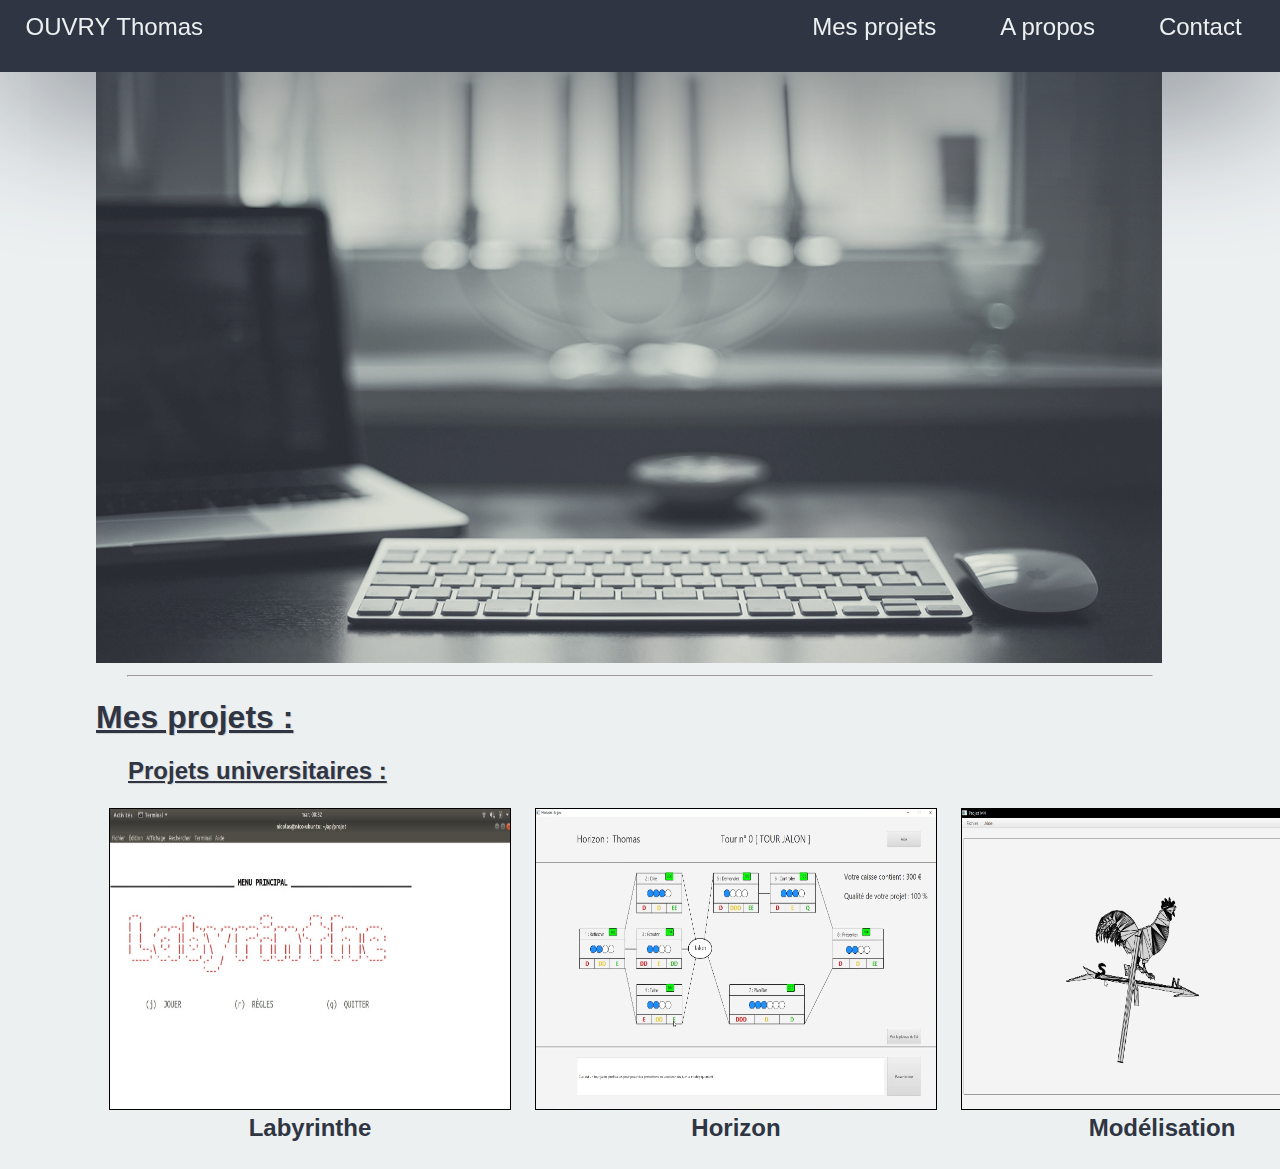
==== pages/accueil.html @ c4650a89 "Add files via upload" ====
<!DOCTYPE html>
<html>
  <head>
    <link type="text/css" rel="stylesheet" href="../css/main.css" />
  </head>
  <body>
    <nav>
      <span class="nom">OUVRY Thomas </span> <a href="#Contact"> Contact </a>
      <a href="#Apropos"> A propos </a> <a href="#Projets"> Mes projets </a>
    </nav>
    <div class="imagePresentation">
      <img src="../image/mac.png" width="90%" />
    </div>
    <hr />
    <h1 id="Projets">Mes projets :</h1>
    <h2>Projets universitaires :</h2>
    <table>
      <tr>
        <td>
          <div class="projet">
            <img src="../image/Labyrinthe.jpg" width="400" height="300" />
            <h3>Labyrinthe</h3>
          </div>
        </td>
        <td>
          <div class="projet">
            <img src="../image/Horizon.png" width="400" height="300" />
            <h3>Horizon</h3>
          </div>
        </td>
        <td>
          <div class="projet">
            <img src="../image/Modelisation.png" width="400" height="300" />
            <h3>Modélisation</h3>
          </div>
        </td>
      </tr>
    </table>
  </body>
</html>
---- css/main.css ----
* {
  font-family: "Gill Sans", "Gill Sans MT", Calibri, "Trebuchet MS", sans-serif;
}

body {
  background-color: #ecf0f1;
  padding: 0;
  margin: 0;
  height: 100%;
  width: 100%;
}

nav {
  position: fixed;
  background-color: #2f3542;
  width: 100%;
  height: 8%;
  font-size: 1.5em;
  box-shadow: 0 10px 150px #2f3542;
  
}

nav > span.nom {
  float: left;
  color: #ecf0f1;
  padding-top: 1%;
  padding-left: 2%;
  padding-right: 3%;
}

nav > a {
  text-decoration: none;
  color: #ecf0f1;
  float: right;
  padding-top: 1%;
  padding-left: 2%;
  padding-right: 3%;
}

.imagePresentation{
    padding-top: 5%;
    margin-left: 7.5%;
}

hr{
  display: block;
  width: 80%;
}

h1,h2{
  color: #2f3542;
  text-decoration:underline;
  text-shadow: 1px 1px lightgray;
}

h1{
  margin-left: 7.5%;
}
h2{
  margin-left: 10%;
}

table{
  position: absolute;
  margin-left: 7.5%;
  border-color: black;
}

.projet{
  margin-left: 10px;
  margin-right: 10px;
}

.projet>img{
  padding:0;
  margin: 0;
  border-style: solid;
  border-width: 1px;
}

.projet>h3{
  text-align: center;
  color: #2f3542;
  font-size: 1.5em;
  margin-top: 0;
}
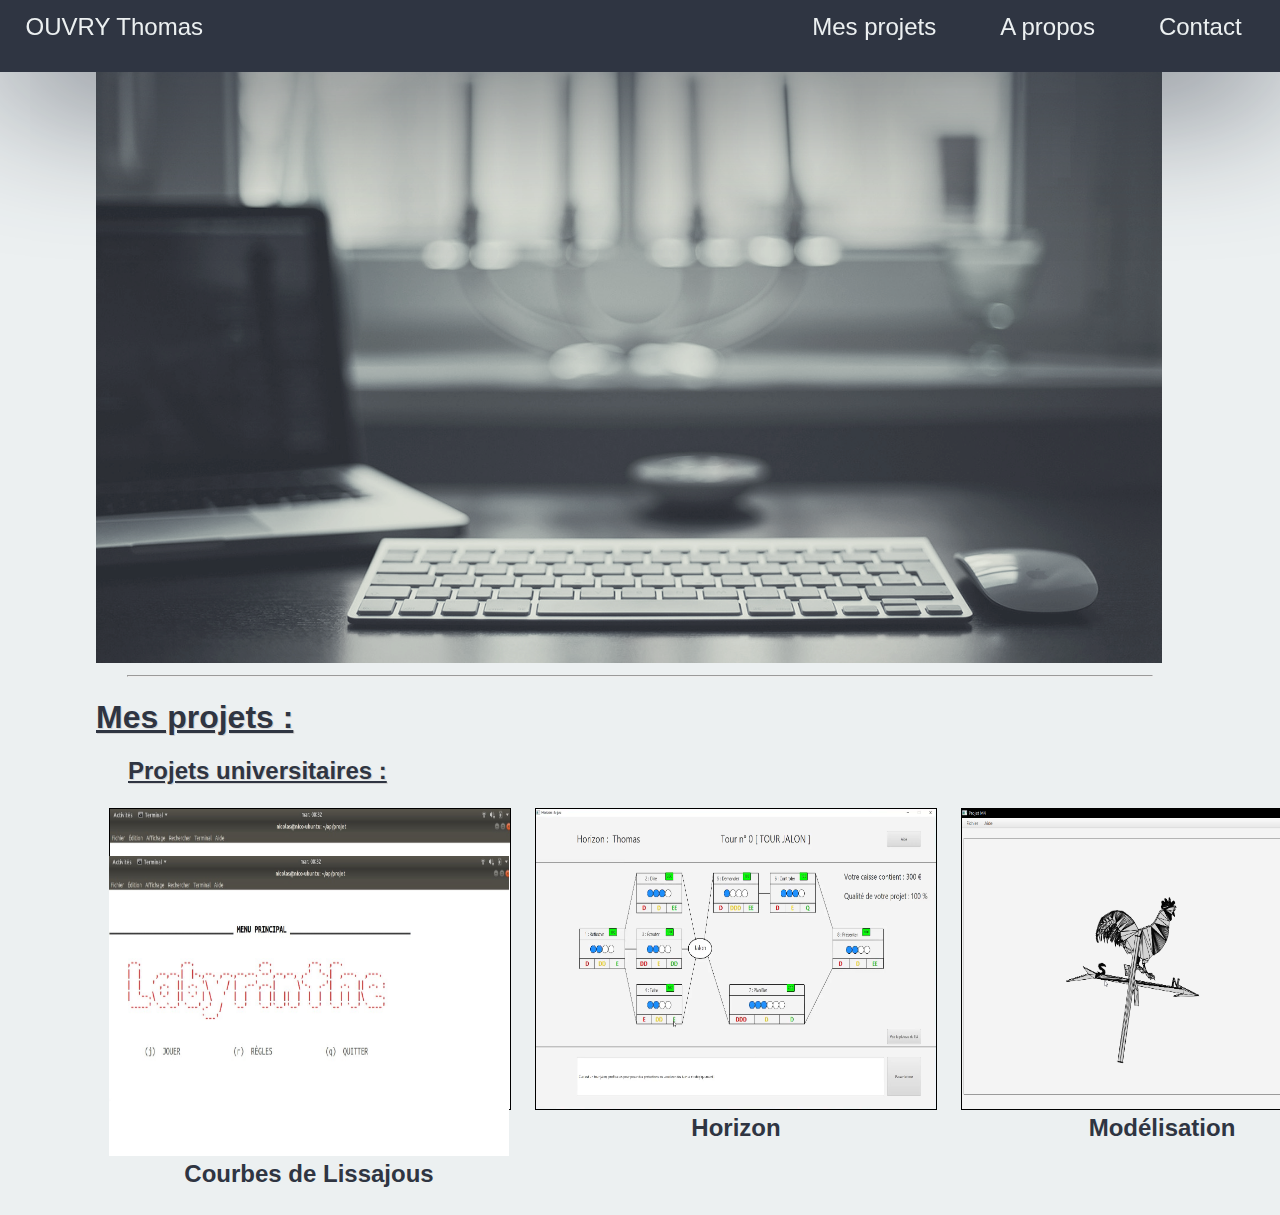
==== commit 31f2b264: "redimentionement" ====
--- a/pages/accueil.html
+++ b/pages/accueil.html
@@ -12,8 +12,10 @@
       <img src="../image/mac.png" width="90%" />
     </div>
     <hr />
+
     <h1 id="Projets">Mes projets :</h1>
     <h2>Projets universitaires :</h2>
+
     <table>
       <tr>
         <td>
@@ -36,5 +38,19 @@
         </td>
       </tr>
     </table>
+
+    <h2>Projets personnels :</h2>
+    <table>
+      <tr>
+        <td>
+          <div class="projet">
+            <a href="testJS.html">
+              <img src="../image/Labyrinthe.jpg" width="400" height="300" />
+            </a>
+            <h3>Courbes de Lissajous</h3>
+          </div>
+        </td>
+      </tr>
+    </table>
   </body>
 </html>
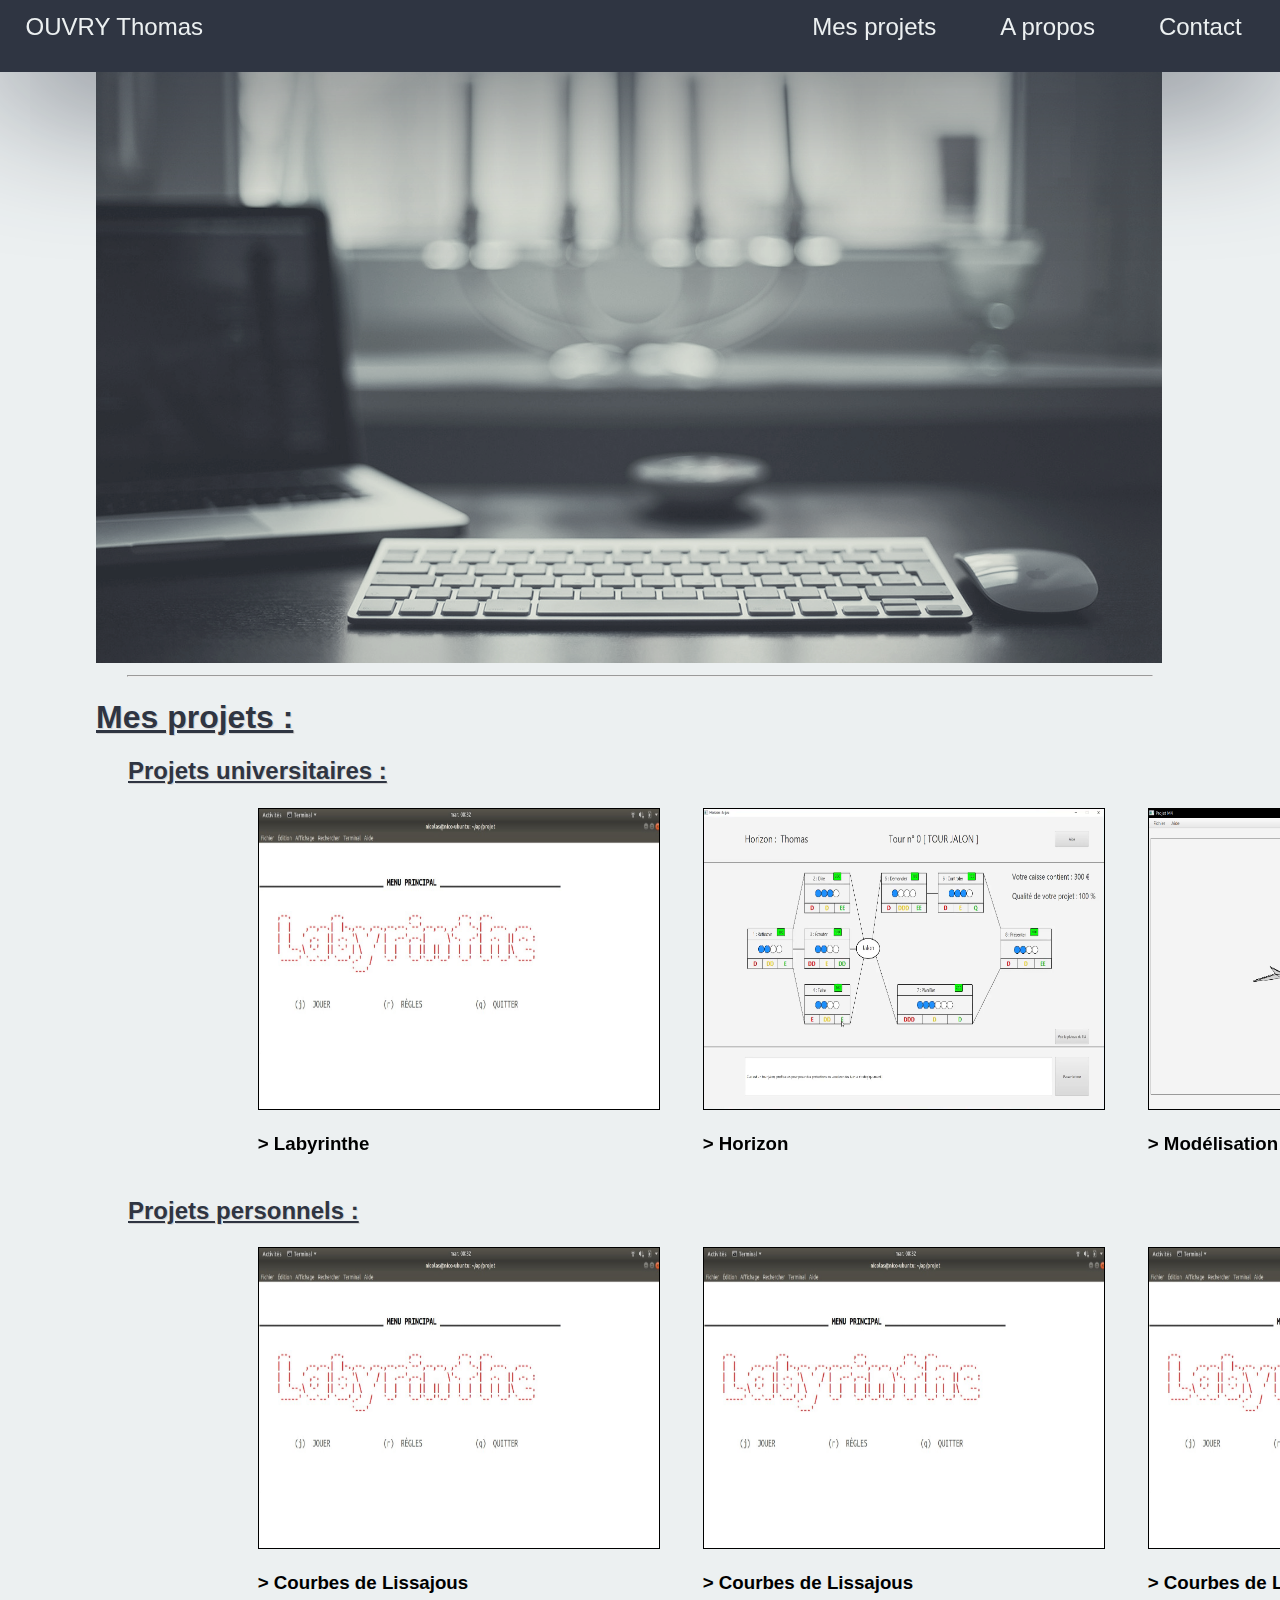
==== commit 49ad1c46: "Pb tableaux reglés" ====
--- a/pages/accueil.html
+++ b/pages/accueil.html
@@ -1,56 +1,82 @@
 <!DOCTYPE html>
 <html>
-  <head>
-    <link type="text/css" rel="stylesheet" href="../css/main.css" />
-  </head>
-  <body>
-    <nav>
-      <span class="nom">OUVRY Thomas </span> <a href="#Contact"> Contact </a>
-      <a href="#Apropos"> A propos </a> <a href="#Projets"> Mes projets </a>
-    </nav>
-    <div class="imagePresentation">
-      <img src="../image/mac.png" width="90%" />
-    </div>
-    <hr />
 
-    <h1 id="Projets">Mes projets :</h1>
-    <h2>Projets universitaires :</h2>
+<head>
+	<link type="text/css" rel="stylesheet" href="../css/main.css" />
+</head>
 
-    <table>
-      <tr>
-        <td>
-          <div class="projet">
-            <img src="../image/Labyrinthe.jpg" width="400" height="300" />
-            <h3>Labyrinthe</h3>
-          </div>
-        </td>
-        <td>
-          <div class="projet">
-            <img src="../image/Horizon.png" width="400" height="300" />
-            <h3>Horizon</h3>
-          </div>
-        </td>
-        <td>
-          <div class="projet">
-            <img src="../image/Modelisation.png" width="400" height="300" />
-            <h3>Modélisation</h3>
-          </div>
-        </td>
-      </tr>
-    </table>
+<body>
+	<nav>
+		<span class="nom">OUVRY Thomas </span> <a href="#Contact"> Contact </a>
+		<a href="#Apropos"> A propos </a> <a href="#Projets"> Mes projets </a>
+	</nav>
+	<div class="imagePresentation">
+		<img src="../image/mac.png" width="90%" />
+	</div>
+	<hr />
 
-    <h2>Projets personnels :</h2>
-    <table>
-      <tr>
-        <td>
-          <div class="projet">
-            <a href="testJS.html">
-              <img src="../image/Labyrinthe.jpg" width="400" height="300" />
-            </a>
-            <h3>Courbes de Lissajous</h3>
-          </div>
-        </td>
-      </tr>
-    </table>
-  </body>
-</html>
+	<h1 id="Projets">Mes projets :</h1>
+	<h2>Projets universitaires :</h2>
+
+	<table>
+		<tr>
+			<td>
+				<div class="projet">
+					<a href="labyrinthe.html">
+						<img src="../image/Labyrinthe.jpg" width="400" height="300" />
+						<h3>> Labyrinthe</h3>
+					</a>
+				</div>
+			</td>
+			<td>
+				<div class="projet">
+					<a href="horizon.html">
+						<img src="../image/Horizon.png" width="400" height="300" />
+						<h3>> Horizon</h3>
+					</a>
+				</div>
+			</td>
+			<td>
+				<div class="projet">
+					<a href="modelisation.html">
+						<img src="../image/Modelisation.png" width="400" height="300" />
+						<h3>> Modélisation</h3>
+					</a>
+				</div>
+			</td>
+		</tr>
+	</table>
+
+	<h2>Projets personnels :</h2>
+
+	<table>
+		<tr>
+			<td>
+				<div class="projet">
+					<a href="testJS.html">
+						<img src="../image/Labyrinthe.jpg" width="400" height="300" />
+						<h3>> Courbes de Lissajous</h3>
+					</a>
+				</div>
+			</td>
+			<td>
+				<div class="projet">
+					<a href="testJS.html">
+						<img src="../image/Labyrinthe.jpg" width="400" height="300" />
+						<h3>> Courbes de Lissajous</h3>
+					</a>
+				</div>
+			</td>
+			<td>
+				<div class="projet">
+					<a href="testJS.html">
+						<img src="../image/Labyrinthe.jpg" width="400" height="300" />
+						<h3>> Courbes de Lissajous</h3>
+					</a>
+				</div>
+			</td>
+		</tr>
+	</table>
+</body>
+
+</html>--- a/css/main.css
+++ b/css/main.css
@@ -61,26 +61,25 @@
 }
 
 table{
-  position: absolute;
-  margin-left: 7.5%;
+  position: sticky;
+  margin-left: 8%;
   border-color: black;
 }
 
-.projet{
-  margin-left: 10px;
-  margin-right: 10px;
+td{
+  padding-left: 10%;
 }
 
-.projet>img{
-  padding:0;
-  margin: 0;
-  border-style: solid;
-  border-width: 1px;
+.projet{
+  margin-left:20px;
+  margin-right: 20px;
 }
 
-.projet>h3{
-  text-align: center;
-  color: #2f3542;
-  font-size: 1.5em;
-  margin-top: 0;
+.projet>a{
+  text-decoration: none;
+  color: black;
 }
+
+.projet>a>img{
+  border: black 1px solid;
+}
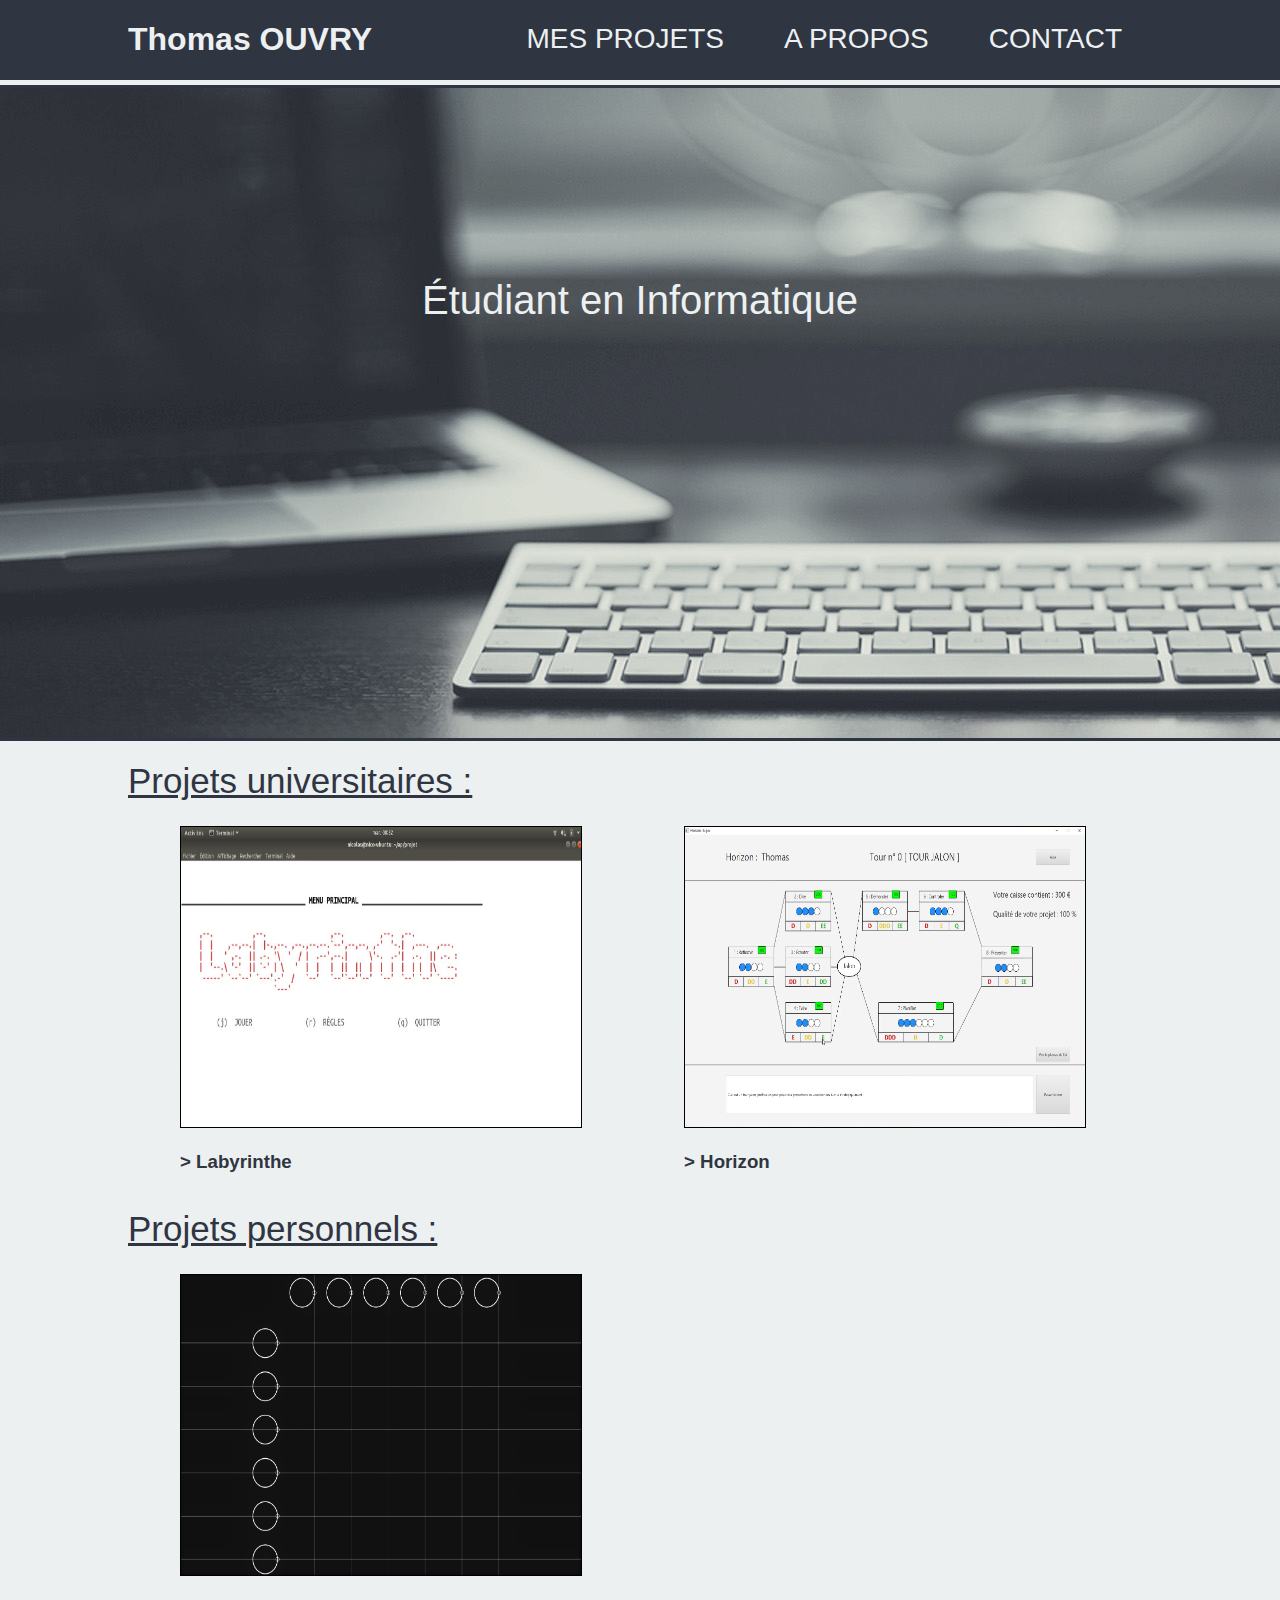
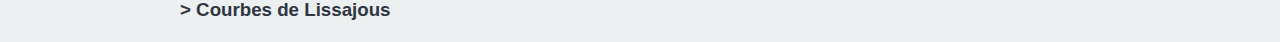
==== commit 2c74e03b: "Responsive nav bar" ====
--- a/pages/accueil.html
+++ b/pages/accueil.html
@@ -2,81 +2,79 @@
 <html>
 
 <head>
+	<meta charset="UTF-8">
+	<meta name="viewport" content="width=device-width, initial-scale=1.0">
+	<title>Thomas OUVRY | Accueil </title>
 	<link type="text/css" rel="stylesheet" href="../css/main.css" />
 </head>
 
 <body>
-	<nav>
-		<span class="nom">OUVRY Thomas </span> <a href="#Contact"> Contact </a>
-		<a href="#Apropos"> A propos </a> <a href="#Projets"> Mes projets </a>
-	</nav>
-	<div class="imagePresentation">
-		<img src="../image/mac.png" width="90%" />
-	</div>
-	<hr />
+	<header>
+		<div class="container">
+			<div id="nom">
+				<h1>Thomas OUVRY</h1>
+			</div>
+			<nav>
+				<ul>
+					<li><a href="#Contact">Contact</a></li>
+					<li><a href="#Apropos">A propos</a></li>
+					<li><a href="#Projets"> Mes projets</a></li>
+				</ul>
+			</nav>
+	</header>
 
-	<h1 id="Projets">Mes projets :</h1>
-	<h2>Projets universitaires :</h2>
+	<section id="Presentation">
+		<div class="container">
+			<h1>Étudiant en Informatique</h1>
+		</div>
+	</section>
 
-	<table>
-		<tr>
-			<td>
-				<div class="projet">
-					<a href="labyrinthe.html">
-						<img src="../image/Labyrinthe.jpg" width="400" height="300" />
-						<h3>> Labyrinthe</h3>
-					</a>
-				</div>
-			</td>
-			<td>
-				<div class="projet">
-					<a href="horizon.html">
-						<img src="../image/Horizon.png" width="400" height="300" />
-						<h3>> Horizon</h3>
-					</a>
-				</div>
-			</td>
-			<td>
-				<div class="projet">
-					<a href="modelisation.html">
-						<img src="../image/Modelisation.png" width="400" height="300" />
-						<h3>> Modélisation</h3>
-					</a>
-				</div>
-			</td>
-		</tr>
-	</table>
 
-	<h2>Projets personnels :</h2>
+	<section id="Projets">
+		<div class="container">
+			
+			<h1>Projets universitaires :</h1>
+			<table>
+				<tr>
+					<td>
+						<a href="labyrinthe.html">
+							<img src="../image/Labyrinthe.jpg" width="400" height="300" />
+							<h3>> Labyrinthe</h3>
+						</a>
+					</td>
+					<td>
+						<a href="horizon.html">
+							<img src="../image/Horizon.png" width="400" height="300" />
+							<h3>> Horizon</h3>
+						</a>
+					</td>
+					<td>
+						<a href="modelisation.html">
+							<img src="../image/Modelisation.png" width="400" height="300" />
+							<h3>> Modélisation</h3>
+						</a>
+					</td>
+				</tr>
+			</table>
 
-	<table>
-		<tr>
-			<td>
-				<div class="projet">
-					<a href="testJS.html">
-						<img src="../image/Labyrinthe.jpg" width="400" height="300" />
-						<h3>> Courbes de Lissajous</h3>
-					</a>
-				</div>
-			</td>
-			<td>
-				<div class="projet">
-					<a href="testJS.html">
-						<img src="../image/Labyrinthe.jpg" width="400" height="300" />
-						<h3>> Courbes de Lissajous</h3>
-					</a>
-				</div>
-			</td>
-			<td>
-				<div class="projet">
-					<a href="testJS.html">
-						<img src="../image/Labyrinthe.jpg" width="400" height="300" />
-						<h3>> Courbes de Lissajous</h3>
-					</a>
-				</div>
-			</td>
-		</tr>
-	</table>
-</body>
+			<h1>Projets personnels :</h1>
+			<table>
+				<tr>
+					<td>
+						<a href="testJS.html">
+							<img src="../image/Lissajous.png" width="400" height="300" />
+							<h3>> Courbes de Lissajous</h3>
+						</a>
+					</td>
+			</table>
+		</div>
+	</section>
+	<section id="Apropos">
+
+	</section>
+	<section id="Contact">
+
+	</section>
+
 
 </html>--- a/css/main.css
+++ b/css/main.css
@@ -1,85 +1,107 @@
+/* Global */
 * {
   font-family: "Gill Sans", "Gill Sans MT", Calibri, "Trebuchet MS", sans-serif;
 }
 
-body {
+body{
+  margin: 0;
+  padding: 0;
   background-color: #ecf0f1;
-  padding: 0;
-  margin: 0;
-  height: 100%;
-  width: 100%;
 }
 
-nav {
-  position: fixed;
-  background-color: #2f3542;
-  width: 100%;
-  height: 8%;
-  font-size: 1.5em;
-  box-shadow: 0 10px 150px #2f3542;
-  
+ul{
+  margin: 0;
+  padding: 0;
 }
 
-nav > span.nom {
-  float: left;
-  color: #ecf0f1;
-  padding-top: 1%;
-  padding-left: 2%;
-  padding-right: 3%;
+.container{
+  width:80%;
+  margin:auto;
+  overflow:hidden;
 }
 
-nav > a {
-  text-decoration: none;
-  color: #ecf0f1;
-  float: right;
-  padding-top: 1%;
-  padding-left: 2%;
-  padding-right: 3%;
+/* Header */
+header{
+  background-color: #303542;
 }
 
-.imagePresentation{
-    padding-top: 5%;
-    margin-left: 7.5%;
+header #nom{
+  float: left;
 }
 
-hr{
-  display: block;
-  width: 80%;
+header #nom h1{
+  color: #ecf0f1;
 }
 
-h1,h2{
-  color: #2f3542;
-  text-decoration:underline;
-  text-shadow: 1px 1px lightgray;
+header li{
+  float : right;
+  display: inline;
+  padding: 0 30px 0 30px;
+  margin-top: 23px;
 }
 
-h1{
-  margin-left: 7.5%;
-}
-h2{
-  margin-left: 10%;
+
+header a{
+  text-decoration: none;
+  text-transform: uppercase;
+  color: #ecf0f1;
+  font-size: 28px;
 }
 
-table{
-  position: sticky;
-  margin-left: 8%;
-  border-color: black;
+/* Presentation image */
+#Presentation{
+  border-bottom:  #303542 3px solid;
+  border-top:  #303542 3px solid;
+  margin:  5px 0 5px 0;
+  min-height:650px;
+  background:url('../image/mac.png') no-repeat 0 -400px;
+  text-align: center;
+  color: #ecf0f1;
 }
 
-td{
-  padding-left: 10%;
+ #Presentation h1{
+   font-size: 40px;
+   margin-top: 190px;
+    font-weight: 200;
+ }
+
+#Projets {
+  background-color: #ecf0f1;
 }
 
-.projet{
-  margin-left:20px;
-  margin-right: 20px;
+#Projets h1{
+  font-size: 35px;
+  font-weight: 500;
+  color: #303542;
+  margin-top: 15px;
+  text-decoration: underline;
 }
 
-.projet>a{
+#Projets a{
   text-decoration: none;
-  color: black;
+  color: #303542
 }
 
-.projet>a>img{
-  border: black 1px solid;
+#Projets a:hover{
+  animation-name: link;
+  animation-duration: 2s;
+  animation-fill-mode: backwards
 }
+
+#Projets img{
+  border: 1px solid black;
+}
+
+#Projets table td {
+  padding: 0 50px;
+}
+
+@keyframes link {
+  0% {
+    letter-spacing: 0vw;
+  }
+  50% {
+    letter-spacing: 3px;
+   color:#576077;
+  }
+}
